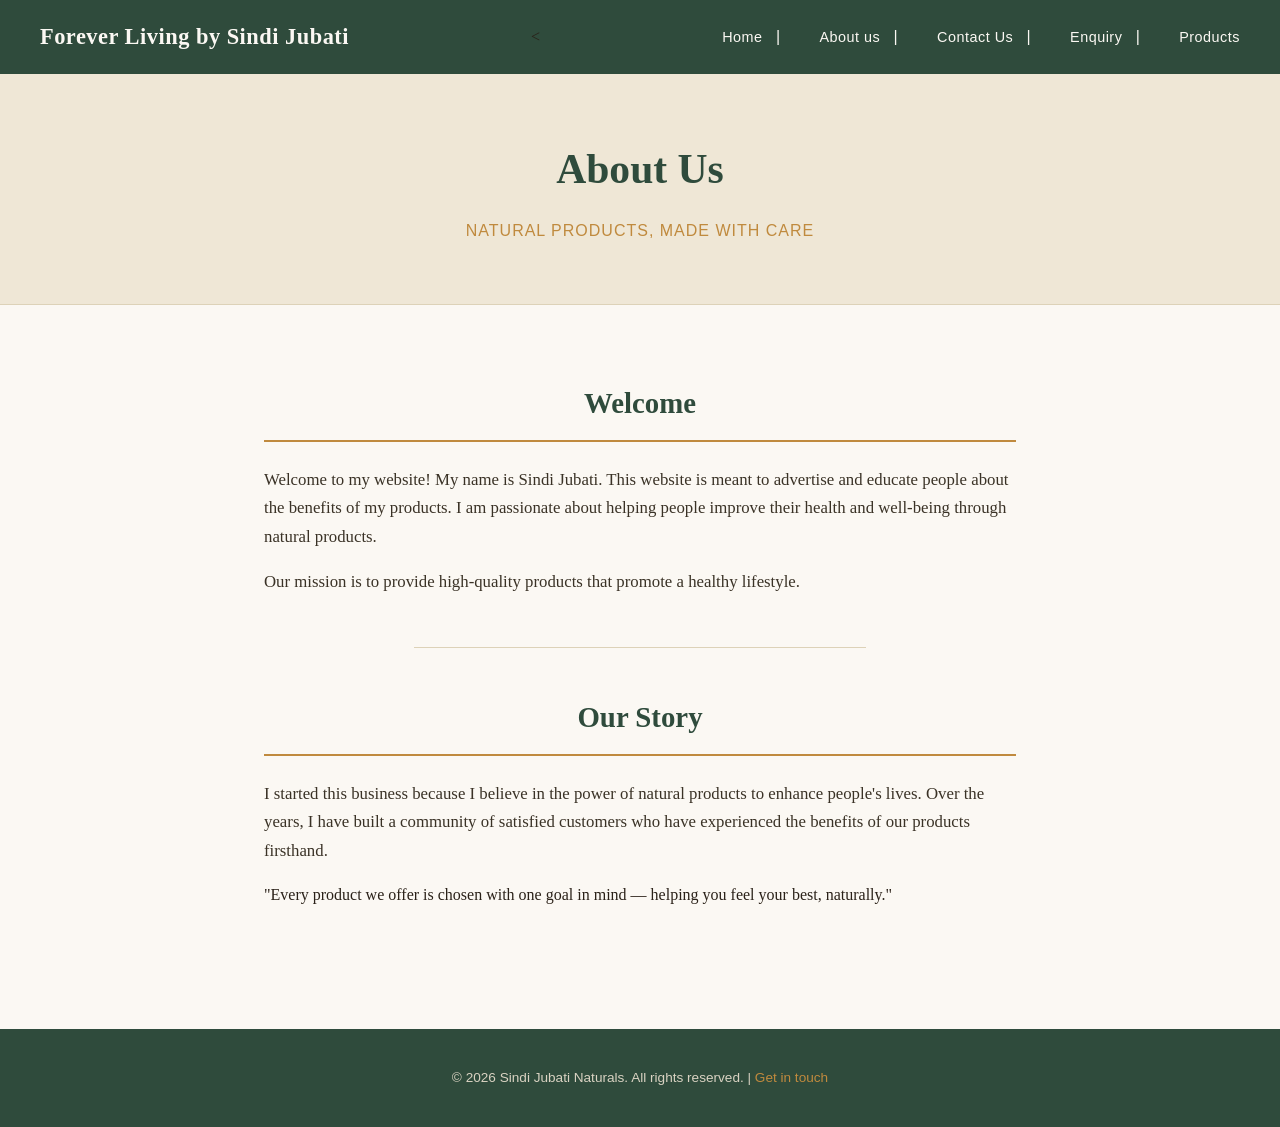
==== Pages/about.html @ b3f81db1 "Added files and folders" ====
<!DOCTYPE html>
<html lang="en">
<head>
<meta charset="UTF-8">
<meta name="viewport" content="width=device-width, initial-scale=1.0">
<title>About Us — Sindi Jubati Naturals</title>

     <style>
        /* Everything lives in this one HTML file — no external CSS or JS. */

        * {
            box-sizing: border-box;
        }

        body {
            margin: 0;
            font-family: Georgia, 'Times New Roman', serif;
            color: #2A2118;
            background-color: #FBF8F3;
            line-height: 1.7;
        }

        /* ---------- Header & Navigation ---------- */
        header {
            background-color: #2F4B3C;
            padding: 18px 40px;
            display: flex;
            align-items: center;
            justify-content: space-between;
            flex-wrap: wrap;
        }

        header .logo {
            color: #FBF8F3;
            font-size: 1.4rem;
            font-weight: bold;
            letter-spacing: 0.5px;
        }

        nav a {
            color: #FBF8F3;
            text-decoration: none;
            margin-left: 26px;
            font-family: Arial, Helvetica, sans-serif;
            font-size: 0.9rem;
            letter-spacing: 0.5px;
            padding-bottom: 4px;
            border-bottom: 2px solid transparent;
        }

        nav a:first-child {
            margin-left: 0;
        }

        nav a:hover {
            border-bottom: 2px solid #C08A3E;
        }

        /* ---------- Hero ---------- */
        .hero {
            background-color: #EFE7D6;
            padding: 60px 20px;
            text-align: center;
            border-bottom: 1px solid #DDD2B8;
        }

        .hero h1 {
            margin: 0 0 12px 0;
            font-size: 2.6rem;
            color: #2F4B3C;
        }

        .hero p.subtitle {
            margin: 0;
            font-family: Arial, Helvetica, sans-serif;
            font-size: 1rem;
            letter-spacing: 1px;
            text-transform: uppercase;
            color: #C08A3E;
        }

        /* ---------- Main Content ---------- */
        main {
            max-width: 800px;
            margin: 0 auto;
            padding: 50px 24px 70px 24px;
        }

        section {
            margin-bottom: 50px;
        }

        section h2 {
            color: #2F4B3C;
            font-size: 1.8rem;
            text-align: center;
            margin-bottom: 24px;
            padding-bottom: 12px;
            border-bottom: 2px solid #C08A3E;
        }

        section p {
            font-size: 1.05rem;
            color: #3A3226;
            margin-bottom: 16px;
        }

        /* Simple divider */
        .divider {
            border: none;
            border-top: 1px solid #DDD2B8;
            width: 60%;
            margin: 45px auto;
        }

        /* Detail list (contact + office) styled as cards, not bare bullets */
        .detail-list {
            list-style: none;
            margin: 0;
            padding: 0;
            display: grid;
            gap: 14px;
            max-width: 520px;
            margin: 0 auto;
        }

        .detail-list li {
            background-color: #EFE7D6;
            border-left: 4px solid #C08A3E;
            padding: 14px 18px;
            font-family: Arial, Helvetica, sans-serif;
            font-size: 0.98rem;
            color: #2F4B3C;
        }

        .detail-list li strong {
            color: #7C9473;
            text-transform: uppercase;
            font-size: 0.75rem;
            letter-spacing: 0.6px;
            display: block;
            margin-bottom: 4px;
        }

        .detail-list a {
            color: #2F4B3C;
            text-decoration: none;
            border-bottom: 1px solid #C08A3E;
        }

        /* Map */
        .map-wrapper {
            max-width: 100%;
            overflow: hidden;
            border: 1px solid #DDD2B8;
            border-radius: 4px;
            box-shadow: 0 12px 30px -18px rgba(42, 33, 24, 0.4);
            margin-top: 30px;
        }

        .map-wrapper iframe {
            display: block;
            width: 100%;
            height: 380px;
            border: 0;
        }

        /* ---------- Footer ---------- */
        footer {
            background-color: #2F4B3C;
            color: #D9D2C2;
            text-align: center;
            padding: 24px 20px;
            font-family: Arial, Helvetica, sans-serif;
            font-size: 0.85rem;
        }

        footer a {
            color: #C08A3E;
            text-decoration: none;
        }

        /* ---------- Responsive ---------- */
        @media (max-width: 600px) {
            header {
                flex-direction: column;
                align-items: flex-start;
            }

            nav {
                margin-top: 12px;
            }

            nav a {
                margin-left: 0;
                margin-right: 18px;
                display: inline-block;
            }

            .hero h1 {
                font-size: 2rem;
            }
        }
    </style>

</head>

<body>

    <header>
        <!-- Website Logo -->
        <div class="logo">Forever Living by Sindi Jubati</div>

        <!-- Navigation Links -->
        <   <nav>
                            <font color="#FBF8F3" size="3" face="Arial, Helvetica, sans-serif">
                                <a href="../index.html">Home</a> <!--This link will take us to the home page-->
                                &nbsp;&nbsp;|&nbsp;&nbsp;
                                <a href="./about.html">About us</a>
                                &nbsp;&nbsp;|&nbsp;&nbsp;
                                <a href="./contact.html">Contact Us</a>
                                &nbsp;&nbsp;|&nbsp;&nbsp;
                                <a href="./enquiry.html">Enquiry</a>
                                &nbsp;&nbsp;|&nbsp;&nbsp;
                                <a href="./products.html">Products</a>
                            </font>
                        </nav>
    </header>

    <!-- Hero -->
    <div class="hero">
        <h1>About Us</h1>
        <p class="subtitle">Natural products, made with care</p>
    </div>

    <!-- Main Section About Page -->
    <main>

        <section>
            <h2>Welcome</h2>
            <p>
                Welcome to my website! My name is Sindi Jubati. This website is meant to advertise and educate
                people about the benefits of my products. I am passionate about helping people improve their
                health and well-being through natural products.
            </p>
            <p>
                Our mission is to provide high-quality products that promote a healthy lifestyle.
            </p>
        </section>

        <hr class="divider" />

        <!-- About Details -->
        <section>
            <h2>Our Story</h2>
            <p>
                I started this business because I believe in the power of natural products to enhance people's
                lives. Over the years, I have built a community of satisfied customers who have experienced the
                benefits of our products firsthand.
            </p>

            <div class="callout">
                "Every product we offer is chosen with one goal in mind — helping you feel your best, naturally."
            </div>
        </section>

    </main>

    <footer>
        <p>&copy; 2026 Sindi Jubati Naturals. All rights reserved. | <a href="./contact.html">Get in touch</a></p>
    </footer>

</body>
</html>
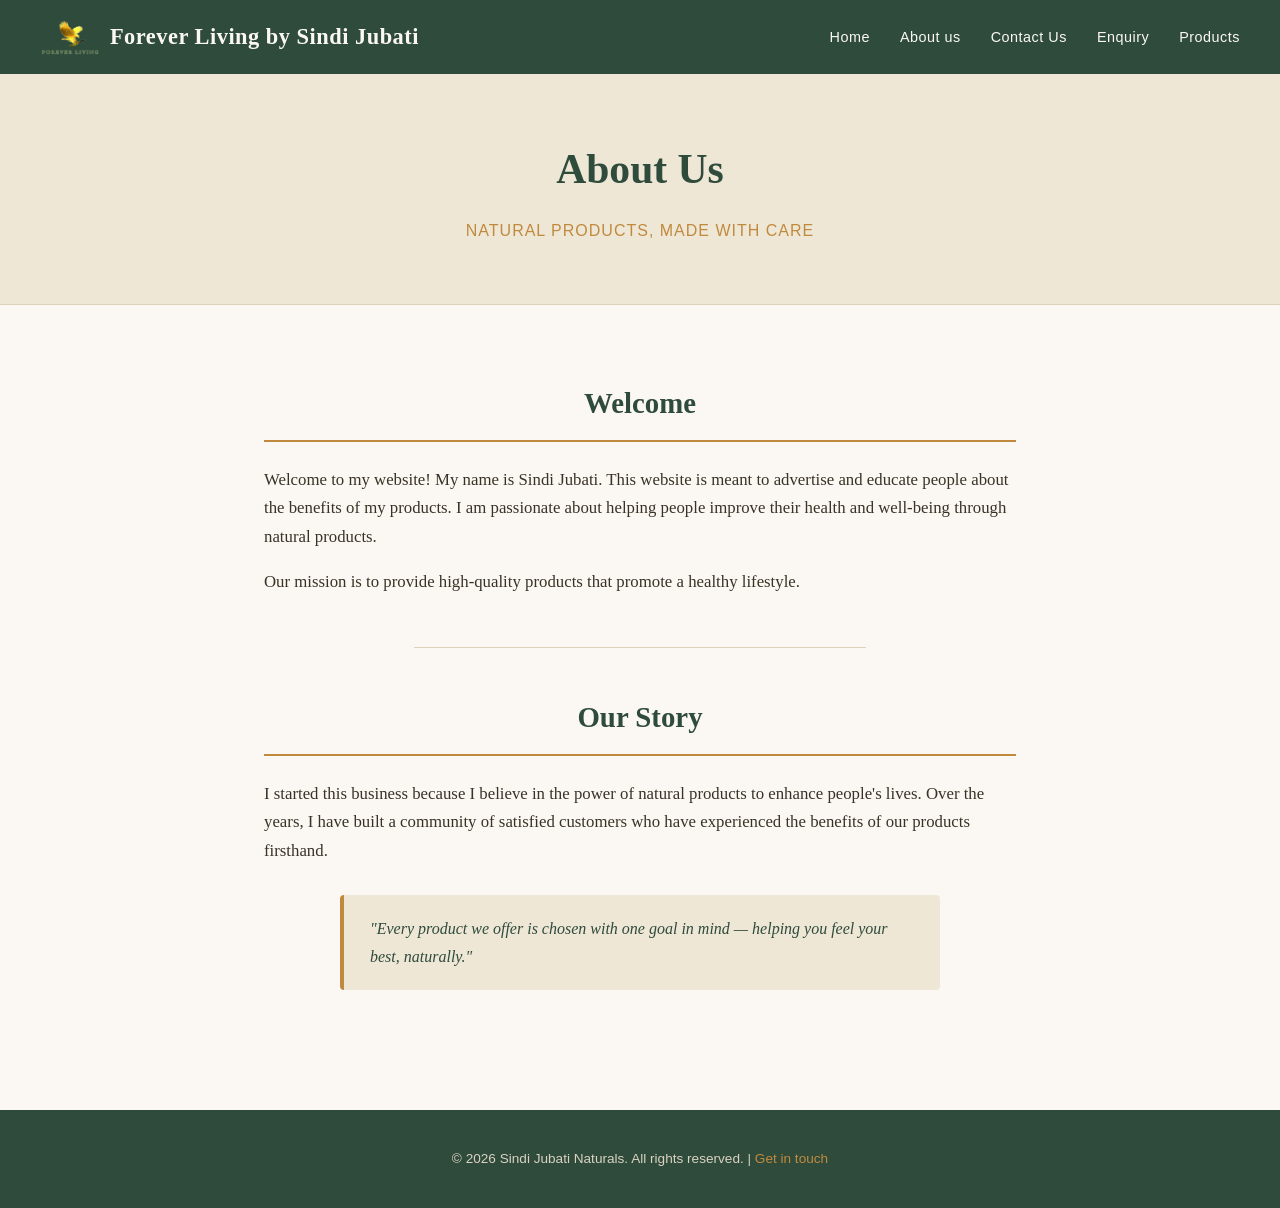
==== commit a633c297: "removed css and styling. linked the index to the style.css" ====
--- a/Pages/about.html
+++ b/Pages/about.html
@@ -1,230 +1,27 @@
 <!DOCTYPE html>
 <html lang="en">
 <head>
-<meta charset="UTF-8">
-<meta name="viewport" content="width=device-width, initial-scale=1.0">
-<title>About Us — Sindi Jubati Naturals</title>
-
-     <style>
-        /* Everything lives in this one HTML file — no external CSS or JS. */
-
-        * {
-            box-sizing: border-box;
-        }
-
-        body {
-            margin: 0;
-            font-family: Georgia, 'Times New Roman', serif;
-            color: #2A2118;
-            background-color: #FBF8F3;
-            line-height: 1.7;
-        }
-
-        /* ---------- Header & Navigation ---------- */
-        header {
-            background-color: #2F4B3C;
-            padding: 18px 40px;
-            display: flex;
-            align-items: center;
-            justify-content: space-between;
-            flex-wrap: wrap;
-        }
-
-        header .logo {
-            color: #FBF8F3;
-            font-size: 1.4rem;
-            font-weight: bold;
-            letter-spacing: 0.5px;
-        }
-
-        nav a {
-            color: #FBF8F3;
-            text-decoration: none;
-            margin-left: 26px;
-            font-family: Arial, Helvetica, sans-serif;
-            font-size: 0.9rem;
-            letter-spacing: 0.5px;
-            padding-bottom: 4px;
-            border-bottom: 2px solid transparent;
-        }
-
-        nav a:first-child {
-            margin-left: 0;
-        }
-
-        nav a:hover {
-            border-bottom: 2px solid #C08A3E;
-        }
-
-        /* ---------- Hero ---------- */
-        .hero {
-            background-color: #EFE7D6;
-            padding: 60px 20px;
-            text-align: center;
-            border-bottom: 1px solid #DDD2B8;
-        }
-
-        .hero h1 {
-            margin: 0 0 12px 0;
-            font-size: 2.6rem;
-            color: #2F4B3C;
-        }
-
-        .hero p.subtitle {
-            margin: 0;
-            font-family: Arial, Helvetica, sans-serif;
-            font-size: 1rem;
-            letter-spacing: 1px;
-            text-transform: uppercase;
-            color: #C08A3E;
-        }
-
-        /* ---------- Main Content ---------- */
-        main {
-            max-width: 800px;
-            margin: 0 auto;
-            padding: 50px 24px 70px 24px;
-        }
-
-        section {
-            margin-bottom: 50px;
-        }
-
-        section h2 {
-            color: #2F4B3C;
-            font-size: 1.8rem;
-            text-align: center;
-            margin-bottom: 24px;
-            padding-bottom: 12px;
-            border-bottom: 2px solid #C08A3E;
-        }
-
-        section p {
-            font-size: 1.05rem;
-            color: #3A3226;
-            margin-bottom: 16px;
-        }
-
-        /* Simple divider */
-        .divider {
-            border: none;
-            border-top: 1px solid #DDD2B8;
-            width: 60%;
-            margin: 45px auto;
-        }
-
-        /* Detail list (contact + office) styled as cards, not bare bullets */
-        .detail-list {
-            list-style: none;
-            margin: 0;
-            padding: 0;
-            display: grid;
-            gap: 14px;
-            max-width: 520px;
-            margin: 0 auto;
-        }
-
-        .detail-list li {
-            background-color: #EFE7D6;
-            border-left: 4px solid #C08A3E;
-            padding: 14px 18px;
-            font-family: Arial, Helvetica, sans-serif;
-            font-size: 0.98rem;
-            color: #2F4B3C;
-        }
-
-        .detail-list li strong {
-            color: #7C9473;
-            text-transform: uppercase;
-            font-size: 0.75rem;
-            letter-spacing: 0.6px;
-            display: block;
-            margin-bottom: 4px;
-        }
-
-        .detail-list a {
-            color: #2F4B3C;
-            text-decoration: none;
-            border-bottom: 1px solid #C08A3E;
-        }
-
-        /* Map */
-        .map-wrapper {
-            max-width: 100%;
-            overflow: hidden;
-            border: 1px solid #DDD2B8;
-            border-radius: 4px;
-            box-shadow: 0 12px 30px -18px rgba(42, 33, 24, 0.4);
-            margin-top: 30px;
-        }
-
-        .map-wrapper iframe {
-            display: block;
-            width: 100%;
-            height: 380px;
-            border: 0;
-        }
-
-        /* ---------- Footer ---------- */
-        footer {
-            background-color: #2F4B3C;
-            color: #D9D2C2;
-            text-align: center;
-            padding: 24px 20px;
-            font-family: Arial, Helvetica, sans-serif;
-            font-size: 0.85rem;
-        }
-
-        footer a {
-            color: #C08A3E;
-            text-decoration: none;
-        }
-
-        /* ---------- Responsive ---------- */
-        @media (max-width: 600px) {
-            header {
-                flex-direction: column;
-                align-items: flex-start;
-            }
-
-            nav {
-                margin-top: 12px;
-            }
-
-            nav a {
-                margin-left: 0;
-                margin-right: 18px;
-                display: inline-block;
-            }
-
-            .hero h1 {
-                font-size: 2rem;
-            }
-        }
-    </style>
-
+    <meta charset="UTF-8">
+    <meta name="viewport" content="width=device-width, initial-scale=1.0">
+    <title>About Us — Sindi Jubati Naturals</title>
+    <link rel="stylesheet" href="../Assets/css/style.css">
 </head>
 
 <body>
 
     <header>
-        <!-- Website Logo -->
-        <div class="logo">Forever Living by Sindi Jubati</div>
+        <div class="logo">
+            <img src="../Assets/images/forever-living-logo_8268.png" alt="Forever Living Logo">
+            Forever Living by Sindi Jubati
+        </div>
 
-        <!-- Navigation Links -->
-        <   <nav>
-                            <font color="#FBF8F3" size="3" face="Arial, Helvetica, sans-serif">
-                                <a href="../index.html">Home</a> <!--This link will take us to the home page-->
-                                &nbsp;&nbsp;|&nbsp;&nbsp;
-                                <a href="./about.html">About us</a>
-                                &nbsp;&nbsp;|&nbsp;&nbsp;
-                                <a href="./contact.html">Contact Us</a>
-                                &nbsp;&nbsp;|&nbsp;&nbsp;
-                                <a href="./enquiry.html">Enquiry</a>
-                                &nbsp;&nbsp;|&nbsp;&nbsp;
-                                <a href="./products.html">Products</a>
-                            </font>
-                        </nav>
+        <nav>
+            <a href="../index.html">Home</a>
+            <a href="./about.html">About us</a>
+            <a href="./contact.html">Contact Us</a>
+            <a href="./enquiry.html">Enquiry</a>
+            <a href="./products.html">Products</a>
+        </nav>
     </header>
 
     <!-- Hero -->
@@ -271,4 +68,4 @@
     </footer>
 
 </body>
-</html> +</html>
--- a/Assets/css/style.css
+++ b/Assets/css/style.css
@@ -0,0 +1,398 @@
+/* =========================================================
+   Forever Living by Sindi Jubati — shared site stylesheet
+   Used by: index.html, Pages/about.html, Pages/contact.html,
+            Pages/enquiry.html, Pages/products.html
+   ========================================================= */
+
+* {
+    box-sizing: border-box;
+}
+
+body {
+    margin: 0;
+    font-family: Georgia, 'Times New Roman', serif;
+    color: #2A2118;
+    background-color: #FBF8F3;
+    line-height: 1.7;
+}
+
+/* ---------- Header & Navigation ---------- */
+header {
+    background-color: #2F4B3C;
+    padding: 18px 40px;
+    display: flex;
+    align-items: center;
+    justify-content: space-between;
+    flex-wrap: wrap;
+}
+
+header .logo {
+    display: flex;
+    align-items: center;
+    gap: 10px;
+    color: #FBF8F3;
+    font-size: 1.4rem;
+    font-weight: bold;
+    letter-spacing: 0.5px;
+}
+
+header .logo img {
+    height: 36px;
+    width: auto;
+}
+
+nav a {
+    color: #FBF8F3;
+    text-decoration: none;
+    margin-left: 26px;
+    font-family: Arial, Helvetica, sans-serif;
+    font-size: 0.9rem;
+    letter-spacing: 0.5px;
+    padding-bottom: 4px;
+    border-bottom: 2px solid transparent;
+}
+
+nav a:first-child {
+    margin-left: 0;
+}
+
+nav a:hover {
+    border-bottom: 2px solid #C08A3E;
+}
+
+/* ---------- Hero ---------- */
+.hero {
+    background-color: #EFE7D6;
+    padding: 60px 20px;
+    text-align: center;
+    border-bottom: 1px solid #DDD2B8;
+}
+
+.hero h1 {
+    margin: 0 0 12px 0;
+    font-size: 2.6rem;
+    color: #2F4B3C;
+}
+
+.hero p.subtitle {
+    margin: 0;
+    font-family: Arial, Helvetica, sans-serif;
+    font-size: 1rem;
+    letter-spacing: 1px;
+    text-transform: uppercase;
+    color: #C08A3E;
+}
+
+/* ---------- Main Content ---------- */
+main {
+    max-width: 800px;
+    margin: 0 auto;
+    padding: 50px 24px 70px 24px;
+}
+
+main.wide {
+    max-width: 1000px;
+}
+
+section {
+    margin-bottom: 50px;
+}
+
+section h2 {
+    color: #2F4B3C;
+    font-size: 1.8rem;
+    text-align: center;
+    margin-bottom: 24px;
+    padding-bottom: 12px;
+    border-bottom: 2px solid #C08A3E;
+}
+
+section p {
+    font-size: 1.05rem;
+    color: #3A3226;
+    margin-bottom: 16px;
+}
+
+/* Simple divider */
+.divider {
+    border: none;
+    border-top: 1px solid #DDD2B8;
+    width: 60%;
+    margin: 45px auto;
+}
+
+/* Intro / highlighted text box (used on the home page) */
+.intro-box {
+    background-color: #EFE7D6;
+    border: 1px solid #DDD2B8;
+    border-radius: 4px;
+    padding: 24px 28px;
+    margin-bottom: 20px;
+}
+
+.intro-box p {
+    margin-bottom: 0;
+}
+
+.intro-box p + p {
+    margin-top: 16px;
+}
+
+/* Pull-quote / callout box (used on the about page) */
+.callout {
+    background-color: #EFE7D6;
+    border-left: 4px solid #C08A3E;
+    border-radius: 4px;
+    padding: 20px 26px;
+    max-width: 600px;
+    margin: 30px auto 0 auto;
+    font-style: italic;
+    color: #2F4B3C;
+}
+
+/* Detail list (contact + office) styled as cards, not bare bullets */
+.detail-list {
+    list-style: none;
+    margin: 0 auto;
+    padding: 0;
+    display: grid;
+    gap: 14px;
+    max-width: 520px;
+}
+
+.detail-list li {
+    background-color: #EFE7D6;
+    border-left: 4px solid #C08A3E;
+    padding: 14px 18px;
+    font-family: Arial, Helvetica, sans-serif;
+    font-size: 0.98rem;
+    color: #2F4B3C;
+}
+
+.detail-list li strong {
+    color: #7C9473;
+    text-transform: uppercase;
+    font-size: 0.75rem;
+    letter-spacing: 0.6px;
+    display: block;
+    margin-bottom: 4px;
+}
+
+.detail-list a {
+    color: #2F4B3C;
+    text-decoration: none;
+    border-bottom: 1px solid #C08A3E;
+}
+
+/* Map */
+.map-wrapper {
+    max-width: 100%;
+    overflow: hidden;
+    border: 1px solid #DDD2B8;
+    border-radius: 4px;
+    box-shadow: 0 12px 30px -18px rgba(42, 33, 24, 0.4);
+    margin-top: 30px;
+}
+
+.map-wrapper iframe {
+    display: block;
+    width: 100%;
+    height: 380px;
+    border: 0;
+}
+
+/* ---------- Forms (Enquiry page) ---------- */
+.enquiry-form {
+    max-width: 500px;
+    margin: 0 auto;
+    background-color: #EFE7D6;
+    border: 1px solid #DDD2B8;
+    border-radius: 4px;
+    padding: 32px;
+}
+
+.enquiry-form label {
+    display: block;
+    font-family: Arial, Helvetica, sans-serif;
+    font-size: 0.8rem;
+    text-transform: uppercase;
+    letter-spacing: 0.6px;
+    color: #2F4B3C;
+    margin-bottom: 6px;
+}
+
+.enquiry-form input[type="text"],
+.enquiry-form input[type="email"],
+.enquiry-form select,
+.enquiry-form textarea {
+    width: 100%;
+    padding: 10px 12px;
+    margin-bottom: 20px;
+    border: 1px solid #DDD2B8;
+    border-radius: 3px;
+    background-color: #FBF8F3;
+    color: #2A2118;
+    font-family: Georgia, 'Times New Roman', serif;
+    font-size: 1rem;
+}
+
+.enquiry-form textarea {
+    resize: vertical;
+}
+
+.enquiry-form input[type="submit"] {
+    background-color: #2F4B3C;
+    color: #FBF8F3;
+    border: none;
+    padding: 12px 30px;
+    font-family: Arial, Helvetica, sans-serif;
+    font-size: 0.95rem;
+    letter-spacing: 0.5px;
+    border-radius: 3px;
+    cursor: pointer;
+}
+
+.enquiry-form input[type="submit"]:hover {
+    background-color: #24392D;
+}
+
+/* Simple search form (Products page) */
+.search-form {
+    display: flex;
+    gap: 10px;
+    max-width: 480px;
+    margin: 0 auto 36px auto;
+}
+
+.search-form label {
+    display: none;
+}
+
+.search-form input[type="search"] {
+    flex: 1;
+    padding: 10px 12px;
+    border: 1px solid #DDD2B8;
+    border-radius: 3px;
+    font-family: Georgia, 'Times New Roman', serif;
+    font-size: 1rem;
+    background-color: #FBF8F3;
+    color: #2A2118;
+}
+
+.search-form button {
+    background-color: #C08A3E;
+    color: #FBF8F3;
+    border: none;
+    padding: 0 22px;
+    font-family: Arial, Helvetica, sans-serif;
+    font-size: 0.95rem;
+    letter-spacing: 0.5px;
+    border-radius: 3px;
+    cursor: pointer;
+}
+
+.search-form button:hover {
+    background-color: #A6752F;
+}
+
+/* ---------- Product table ---------- */
+.table-scroll {
+    overflow-x: auto;
+}
+
+.product-table {
+    width: 100%;
+    border-collapse: collapse;
+    font-family: Georgia, 'Times New Roman', serif;
+}
+
+.product-table th,
+.product-table td {
+    border: 1px solid #DDD2B8;
+    padding: 16px;
+    text-align: left;
+    vertical-align: top;
+}
+
+.product-table th {
+    background-color: #EFE7D6;
+    color: #2F4B3C;
+    font-family: Arial, Helvetica, sans-serif;
+    text-transform: uppercase;
+    font-size: 0.78rem;
+    letter-spacing: 0.6px;
+}
+
+.product-table td {
+    background-color: #FBF8F3;
+}
+
+.product-table img {
+    display: block;
+    max-width: 140px;
+    width: 100%;
+    height: auto;
+    margin: 0 auto;
+    border-radius: 3px;
+}
+
+.product-table ul {
+    margin: 0;
+    padding-left: 18px;
+    font-size: 0.92rem;
+    color: #3A3226;
+}
+
+.product-table ul li {
+    margin-bottom: 4px;
+}
+
+.product-name {
+    color: #2F4B3C;
+}
+
+.product-price {
+    color: #C08A3E;
+}
+
+/* ---------- Footer ---------- */
+footer {
+    background-color: #2F4B3C;
+    color: #D9D2C2;
+    text-align: center;
+    padding: 24px 20px;
+    font-family: Arial, Helvetica, sans-serif;
+    font-size: 0.85rem;
+}
+
+footer a {
+    color: #C08A3E;
+    text-decoration: none;
+}
+
+/* ---------- Responsive ---------- */
+@media (max-width: 600px) {
+    header {
+        flex-direction: column;
+        align-items: flex-start;
+    }
+
+    nav {
+        margin-top: 12px;
+    }
+
+    nav a {
+        margin-left: 0;
+        margin-right: 18px;
+        display: inline-block;
+    }
+
+    .hero h1 {
+        font-size: 2rem;
+    }
+
+    .search-form {
+        flex-direction: column;
+    }
+}
+ {
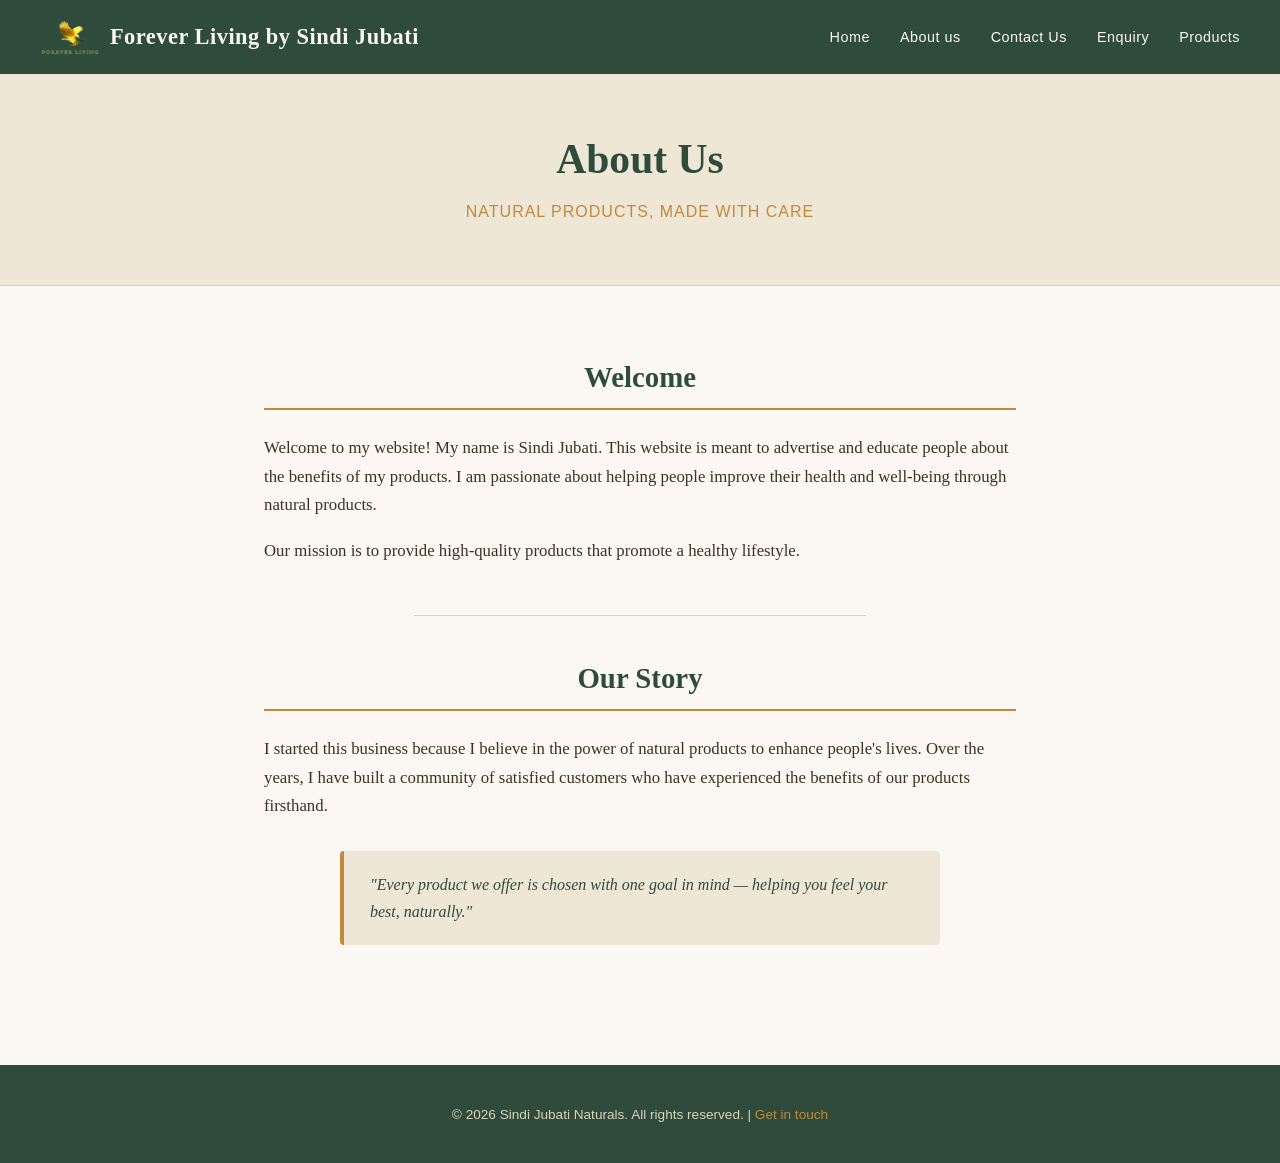
==== commit 748dafbc: "I deleted all the images that i didnt use" ====
--- a/Pages/about.html
+++ b/Pages/about.html
@@ -9,11 +9,18 @@
 
 <body>
 
+    <!-- Site header: logo + main navigation, shared across all pages -->
     <header>
         <div class="logo">
             <img src="../Assets/images/forever-living-logo_8268.png" alt="Forever Living Logo">
             Forever Living by Sindi Jubati
         </div>
+
+        <!-- Hidden checkbox drives the mobile menu toggle (no JS needed) -->
+        <input type="checkbox" id="nav-toggle" class="nav-toggle">
+        <label for="nav-toggle" class="nav-toggle-label" aria-label="Toggle navigation menu">
+            <span></span>
+        </label>
 
         <nav>
             <a href="../index.html">Home</a>
@@ -24,7 +31,7 @@
         </nav>
     </header>
 
-    <!-- Hero -->
+    <!-- Hero: page title banner, same pattern used on every page -->
     <div class="hero">
         <h1>About Us</h1>
         <p class="subtitle">Natural products, made with care</p>
@@ -33,6 +40,7 @@
     <!-- Main Section About Page -->
     <main>
 
+        <!-- Intro: short welcome message + mission statement -->
         <section>
             <h2>Welcome</h2>
             <p>
@@ -45,9 +53,10 @@
             </p>
         </section>
 
+        <!-- Visual divider between the intro and the story section -->
         <hr class="divider" />
 
-        <!-- About Details -->
+        <!-- About Details: business backstory + a pull-quote styled with .callout -->
         <section>
             <h2>Our Story</h2>
             <p>
@@ -56,6 +65,7 @@
                 benefits of our products firsthand.
             </p>
 
+            <!-- Pull-quote / callout box, styled in style.css under .callout -->
             <div class="callout">
                 "Every product we offer is chosen with one goal in mind — helping you feel your best, naturally."
             </div>
@@ -63,9 +73,10 @@
 
     </main>
 
+    <!-- Site footer: copyright + quick link to contact page -->
     <footer>
         <p>&copy; 2026 Sindi Jubati Naturals. All rights reserved. | <a href="./contact.html">Get in touch</a></p>
     </footer>
 
 </body>
-</html>
+</html>
--- a/Assets/css/style.css
+++ b/Assets/css/style.css
@@ -6,6 +6,14 @@
 
 * {
     box-sizing: border-box;
+}
+
+/* ---------- Default / base styles ---------- */
+html {
+    font-size: 100%;
+    /* 1rem = 16px by default — headings/body below use rem so the whole
+       page can be scaled from here at the breakpoints further down */
+    scroll-behavior: smooth;
 }
 
 body {
@@ -16,8 +24,26 @@
     line-height: 1.7;
 }
 
+/* Responsive images by default: every image scales down with its
+   container instead of overflowing on small screens. Individual
+   components (logo, product table) override the width where needed. */
+img {
+    max-width: 100%;
+    height: auto;
+    display: block;
+}
+
+a {
+    color: inherit;
+}
+
+h1, h2, h3 {
+    line-height: 1.25;
+}
+
 /* ---------- Header & Navigation ---------- */
 header {
+    position: relative;
     background-color: #2F4B3C;
     padding: 18px 40px;
     display: flex;
@@ -56,8 +82,78 @@
     margin-left: 0;
 }
 
-nav a:hover {
+nav a:hover,
+nav a:focus-visible {
     border-bottom: 2px solid #C08A3E;
+}
+
+nav a:last-child {
+    margin-right: 0;
+}
+
+/* ---------- Mobile nav toggle (hamburger) ----------
+   A hidden checkbox + label is used instead of JavaScript.
+   The checkbox and label are hidden above the nav breakpoint;
+   below it, the label becomes a visible hamburger icon and the
+   checked state (via the ~ sibling combinator) reveals <nav>. */
+.nav-toggle {
+    position: absolute;
+    opacity: 0;
+    pointer-events: none;
+}
+
+.nav-toggle-label {
+    display: none;
+    width: 28px;
+    height: 20px;
+    position: relative;
+    cursor: pointer;
+}
+
+.nav-toggle-label span,
+.nav-toggle-label span::before,
+.nav-toggle-label span::after {
+    content: "";
+    position: absolute;
+    left: 0;
+    width: 100%;
+    height: 3px;
+    border-radius: 2px;
+    background-color: #FBF8F3;
+    transition: transform 0.2s ease, opacity 0.2s ease, top 0.2s ease;
+}
+
+.nav-toggle-label span {
+    top: 50%;
+    transform: translateY(-50%);
+}
+
+.nav-toggle-label span::before {
+    top: -9px;
+}
+
+.nav-toggle-label span::after {
+    top: 9px;
+}
+
+/* Turn the three bars into a cross when the menu is open */
+.nav-toggle:checked ~ .nav-toggle-label span {
+    background-color: transparent;
+}
+
+.nav-toggle:checked ~ .nav-toggle-label span::before {
+    top: 0;
+    transform: rotate(45deg);
+}
+
+.nav-toggle:checked ~ .nav-toggle-label span::after {
+    top: 0;
+    transform: rotate(-45deg);
+}
+
+.nav-toggle:focus-visible ~ .nav-toggle-label {
+    outline: 2px solid #C08A3E;
+    outline-offset: 4px;
 }
 
 /* ---------- Hero ---------- */
@@ -240,6 +336,15 @@
     resize: vertical;
 }
 
+.enquiry-form input[type="text"]:focus,
+.enquiry-form input[type="email"]:focus,
+.enquiry-form select:focus,
+.enquiry-form textarea:focus {
+    outline: none;
+    border-color: #C08A3E;
+    box-shadow: 0 0 0 3px rgba(192, 138, 62, 0.25);
+}
+
 .enquiry-form input[type="submit"] {
     background-color: #2F4B3C;
     color: #FBF8F3;
@@ -295,9 +400,30 @@
     background-color: #A6752F;
 }
 
+.search-form input[type="search"]:focus {
+    outline: none;
+    border-color: #C08A3E;
+    box-shadow: 0 0 0 3px rgba(192, 138, 62, 0.25);
+}
+
+.detail-list a:hover,
+.detail-list a:focus-visible {
+    color: #C08A3E;
+}
+
+footer a:hover,
+footer a:focus-visible {
+    text-decoration: underline;
+}
+
 /* ---------- Product table ---------- */
 .table-scroll {
     overflow-x: auto;
+    overflow-y: auto;
+    max-height: 640px;
+    border: 1px solid #DDD2B8;
+    border-radius: 6px;
+    box-shadow: 0 12px 30px -18px rgba(42, 33, 24, 0.4);
 }
 
 .product-table {
@@ -308,23 +434,50 @@
 
 .product-table th,
 .product-table td {
-    border: 1px solid #DDD2B8;
+    border-bottom: 1px solid #DDD2B8;
     padding: 16px;
     text-align: left;
     vertical-align: top;
 }
 
+/* Sticky header — stays visible while a long product list scrolls */
 .product-table th {
+    position: sticky;
+    top: 0;
+    z-index: 1;
     background-color: #EFE7D6;
     color: #2F4B3C;
     font-family: Arial, Helvetica, sans-serif;
     text-transform: uppercase;
     font-size: 0.78rem;
     letter-spacing: 0.6px;
+    box-shadow: 0 1px 0 #DDD2B8;
 }
 
 .product-table td {
     background-color: #FBF8F3;
+    transition: background-color 0.2s ease;
+}
+
+/* Zebra striping so a long list stays easy to scan */
+.product-table tbody tr:nth-child(even) td {
+    background-color: #F3EEE2;
+}
+
+/* Row feedback on hover/keyboard focus */
+.product-table tbody tr {
+    cursor: default;
+    transition: box-shadow 0.2s ease;
+}
+
+.product-table tbody tr:hover td,
+.product-table tbody tr:focus-within td {
+    background-color: #EFE7D6;
+}
+
+.product-table tbody tr:hover,
+.product-table tbody tr:focus-within {
+    box-shadow: inset 3px 0 0 #C08A3E;
 }
 
 .product-table img {
@@ -334,6 +487,16 @@
     height: auto;
     margin: 0 auto;
     border-radius: 3px;
+    transition: transform 0.25s ease, box-shadow 0.25s ease;
+}
+
+.product-table tbody tr:last-child td {
+    border-bottom: none;
+}
+
+.product-table tbody tr:hover img {
+    transform: scale(1.08);
+    box-shadow: 0 8px 18px -8px rgba(42, 33, 24, 0.5);
 }
 
 .product-table ul {
@@ -349,10 +512,32 @@
 
 .product-name {
     color: #2F4B3C;
+    transition: color 0.2s ease;
+}
+
+.product-table tbody tr:hover .product-name {
+    color: #C08A3E;
 }
 
 .product-price {
     color: #C08A3E;
+    display: inline-block;
+    position: relative;
+}
+
+.product-price::after {
+    content: "";
+    position: absolute;
+    left: 0;
+    bottom: -2px;
+    width: 0;
+    height: 2px;
+    background-color: #C08A3E;
+    transition: width 0.25s ease;
+}
+
+.product-table tbody tr:hover .product-price::after {
+    width: 100%;
 }
 
 /* ---------- Footer ---------- */
@@ -370,29 +555,118 @@
     text-decoration: none;
 }
 
-/* ---------- Responsive ---------- */
-@media (max-width: 600px) {
-    header {
+/* =========================================================
+   Responsive breakpoints
+   900px  — tablet: content narrows, spacing tightens
+   700px  — mobile nav switches to the hamburger toggle
+   480px  — small phones: typography + spacing shrink further
+   ========================================================= */
+
+/* ---------- Tablet: ~900px and down ---------- */
+@media (max-width: 900px) {
+    main {
+        max-width: 100%;
+        padding: 40px 20px 60px 20px;
+    }
+
+    main.wide {
+        max-width: 100%;
+    }
+
+    .hero {
+        padding: 46px 20px;
+    }
+
+    .hero h1 {
+        font-size: 2.2rem;
+    }
+
+    .enquiry-form {
+        padding: 24px;
+    }
+}
+
+/* ---------- Mobile: ~700px and down — responsive navigation ---------- */
+@media (max-width: 700px) {
+    /* Reveal the hamburger icon and hide the inline nav links */
+    .nav-toggle-label {
+        display: block;
+    }
+
+    nav {
+        flex-basis: 100%;
+        display: flex;
         flex-direction: column;
-        align-items: flex-start;
-    }
-
-    nav {
-        margin-top: 12px;
+        max-height: 0;
+        overflow: hidden;
+        transition: max-height 0.3s ease;
+    }
+
+    /* Checked checkbox (menu open) expands the nav to show its links */
+    .nav-toggle:checked ~ nav {
+        max-height: 320px;
+        margin-top: 16px;
     }
 
     nav a {
-        margin-left: 0;
-        margin-right: 18px;
-        display: inline-block;
-    }
-
-    .hero h1 {
-        font-size: 2rem;
+        margin: 0;
+        padding: 12px 4px;
+        border-bottom: 1px solid rgba(251, 248, 243, 0.15);
+        display: block;
+    }
+
+    nav a:last-child {
+        border-bottom: none;
     }
 
     .search-form {
         flex-direction: column;
     }
-}
- {+
+    .map-wrapper iframe {
+        height: 280px;
+    }
+}
+
+/* ---------- Small phones: ~480px and down — responsive typography ---------- */
+@media (max-width: 480px) {
+    html {
+        font-size: 93.75%;
+        /* ~15px base — headings and body text set in rem shrink with it */
+    }
+
+    .hero {
+        padding: 36px 16px;
+    }
+
+    .hero h1 {
+        font-size: 1.7rem;
+    }
+
+    .hero p.subtitle {
+        font-size: 0.85rem;
+    }
+
+    section h2 {
+        font-size: 1.4rem;
+    }
+
+    section p {
+        font-size: 0.98rem;
+    }
+
+    .intro-box,
+    .callout,
+    .enquiry-form {
+        padding: 18px;
+    }
+
+    header {
+        padding: 14px 18px;
+    }
+
+    header .logo {
+        font-size: 1.1rem;
+    }
+}
+ 
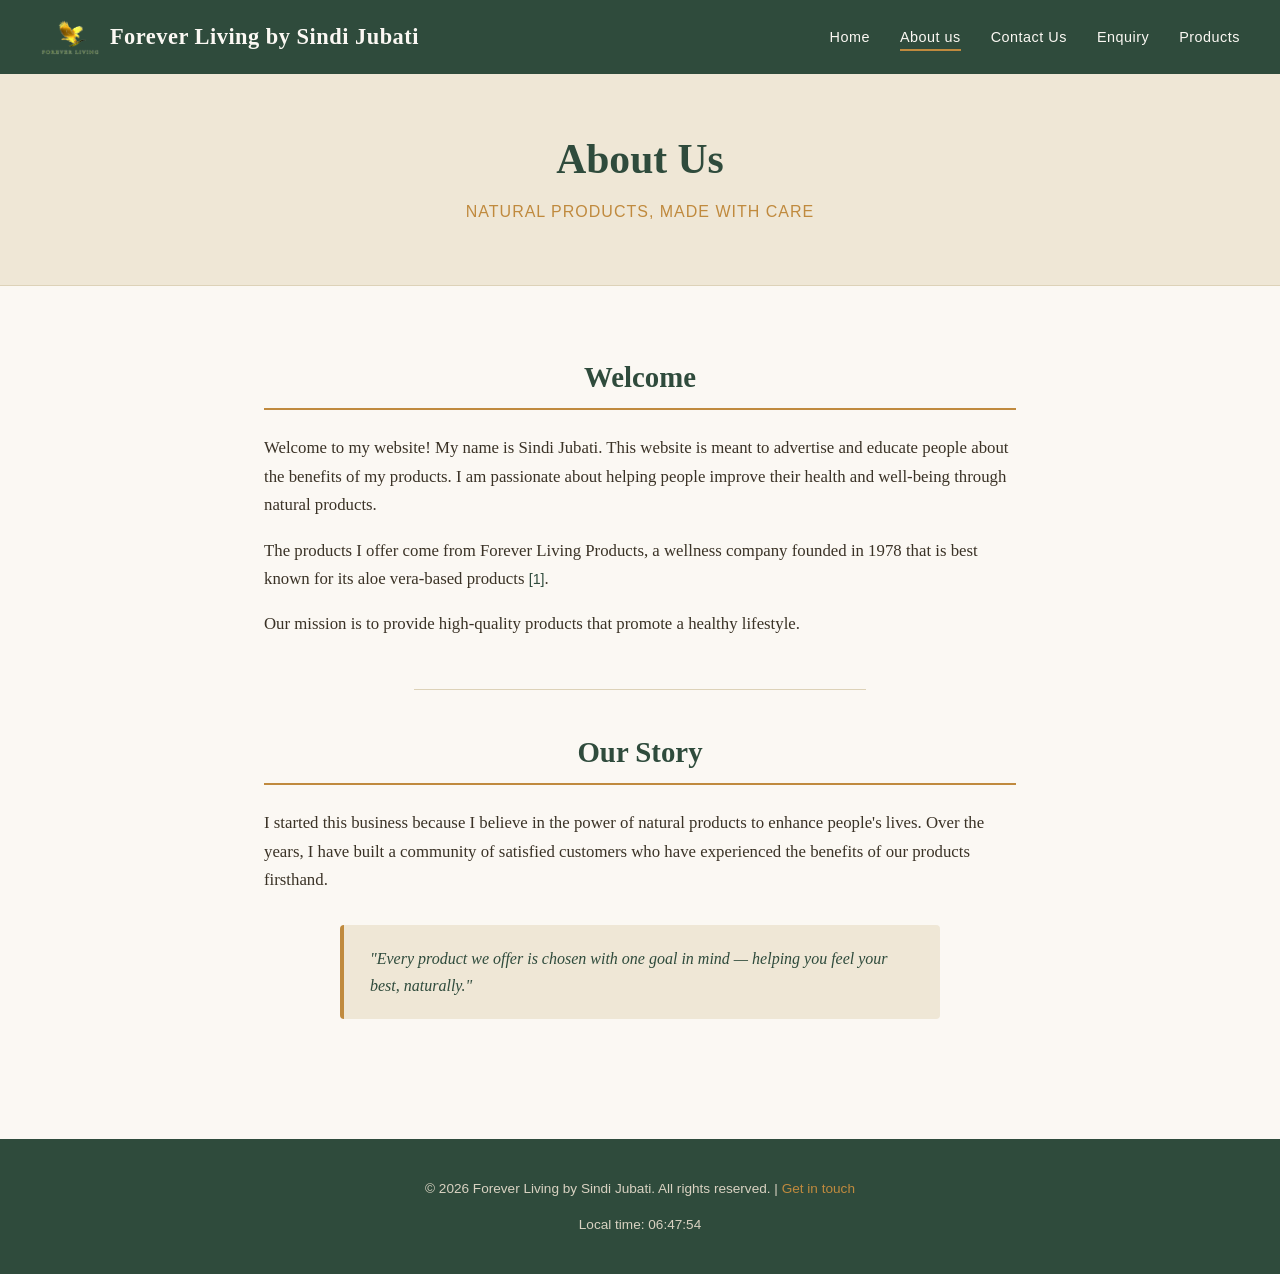
==== commit c386d612: "editing I edited the code form the previous code" ====
--- a/Pages/about.html
+++ b/Pages/about.html
@@ -3,7 +3,8 @@
 <head>
     <meta charset="UTF-8">
     <meta name="viewport" content="width=device-width, initial-scale=1.0">
-    <title>About Us — Sindi Jubati Naturals</title>
+    <meta name="description" content="Meet Sindi Jubati, your Forever Living business owner, and learn why she believes in natural products.">
+    <title>About Us — Forever Living by Sindi Jubati</title>
     <link rel="stylesheet" href="../Assets/css/style.css">
 </head>
 
@@ -12,7 +13,7 @@
     <!-- Site header: logo + main navigation, shared across all pages -->
     <header>
         <div class="logo">
-            <img src="../Assets/images/forever-living-logo_8268.png" alt="Forever Living Logo">
+            <img src="../Assets/images/forever-living-logo_8268.png" alt="Forever Living logo">
             Forever Living by Sindi Jubati
         </div>
 
@@ -22,9 +23,9 @@
             <span></span>
         </label>
 
-        <nav>
+        <nav aria-label="Main navigation">
             <a href="../index.html">Home</a>
-            <a href="./about.html">About us</a>
+            <a href="./about.html" aria-current="page">About us</a>
             <a href="./contact.html">Contact Us</a>
             <a href="./enquiry.html">Enquiry</a>
             <a href="./products.html">Products</a>
@@ -37,7 +38,7 @@
         <p class="subtitle">Natural products, made with care</p>
     </div>
 
-    <!-- Main Section About Page -->
+    <!-- Main section: About page -->
     <main>
 
         <!-- Intro: short welcome message + mission statement -->
@@ -48,6 +49,11 @@
                 people about the benefits of my products. I am passionate about helping people improve their
                 health and well-being through natural products.
             </p>
+            <!-- In-text citation [1]: company background paraphrased from the official Forever Living website -->
+            <p>
+                The products I offer come from Forever Living Products, a wellness company founded in 1978
+                that is best known for its aloe vera-based products <a class="cite" href="#ref-1">[1]</a>.
+            </p>
             <p>
                 Our mission is to provide high-quality products that promote a healthy lifestyle.
             </p>
@@ -56,7 +62,7 @@
         <!-- Visual divider between the intro and the story section -->
         <hr class="divider" />
 
-        <!-- About Details: business backstory + a pull-quote styled with .callout -->
+        <!-- About details: business backstory + a pull-quote styled with .callout -->
         <section>
             <h2>Our Story</h2>
             <p>
@@ -65,18 +71,42 @@
                 benefits of our products firsthand.
             </p>
 
-            <!-- Pull-quote / callout box, styled in style.css under .callout -->
+            <!-- Pull-quote / callout box, styled in style.css under .callout (this is the owner's own statement) -->
             <div class="callout">
                 "Every product we offer is chosen with one goal in mind — helping you feel your best, naturally."
             </div>
         </section>
 
+       
+
     </main>
 
-    <!-- Site footer: copyright + quick link to contact page -->
+    <!-- Site footer: copyright + quick link to contact page + live clock -->
     <footer>
-        <p>&copy; 2026 Sindi Jubati Naturals. All rights reserved. | <a href="./contact.html">Get in touch</a></p>
+        <p>&copy; 2026 Forever Living by Sindi Jubati. All rights reserved. | <a href="./contact.html">Get in touch</a></p>
+        <p>Local time: <span id="time"></span></p>
     </footer>
 
+    <script>
+        // ------------------------------------------------------------
+        // Live clock (dynamic content), built on the Date object [2]
+        // ------------------------------------------------------------
+        // Removed: the old hamburger, accordion and lightbox code. It looked for elements
+        // (.hamburger, .accordion, #lightbox) that are not on this page, which caused errors
+        // and stopped the clock from running. The mobile menu works with CSS only.
+        function displayTime() {
+            const now = new Date();
+
+            // padStart adds a leading zero to single digits (e.g. 5 -> "05")
+            const hours = String(now.getHours()).padStart(2, '0');
+            const minutes = String(now.getMinutes()).padStart(2, '0');
+            const seconds = String(now.getSeconds()).padStart(2, '0');
+
+            document.getElementById('time').textContent = hours + ':' + minutes + ':' + seconds;
+        }
+
+        displayTime();                  // show the time straight away
+        setInterval(displayTime, 1000); // then update it every second
+    </script>
 </body>
 </html>
--- a/Assets/css/style.css
+++ b/Assets/css/style.css
@@ -298,6 +298,7 @@
 }
 
 /* ---------- Forms (Enquiry page) ---------- */
+.contact-form,
 .enquiry-form {
     max-width: 500px;
     margin: 0 auto;
@@ -307,6 +308,7 @@
     padding: 32px;
 }
 
+.contact-form label,
 .enquiry-form label {
     display: block;
     font-family: Arial, Helvetica, sans-serif;
@@ -317,9 +319,15 @@
     margin-bottom: 6px;
 }
 
+.contact-form input[type="text"],
 .enquiry-form input[type="text"],
+.contact-form input[type="email"],
+.contact-form input[type="tel"],
 .enquiry-form input[type="email"],
+.enquiry-form input[type="tel"],
+.contact-form select,
 .enquiry-form select,
+.contact-form textarea,
 .enquiry-form textarea {
     width: 100%;
     padding: 10px 12px;
@@ -332,19 +340,29 @@
     font-size: 1rem;
 }
 
+.contact-form textarea,
 .enquiry-form textarea {
     resize: vertical;
 }
 
+.contact-form input[type="text"]:focus,
 .enquiry-form input[type="text"]:focus,
+.contact-form input[type="email"]:focus,
+.contact-form input[type="tel"]:focus,
 .enquiry-form input[type="email"]:focus,
+.enquiry-form input[type="tel"]:focus,
+.contact-form select:focus,
 .enquiry-form select:focus,
+.contact-form textarea:focus,
 .enquiry-form textarea:focus {
     outline: none;
     border-color: #C08A3E;
     box-shadow: 0 0 0 3px rgba(192, 138, 62, 0.25);
 }
 
+.contact-form input[type="submit"],
+.contact-form button[type="submit"],
+.enquiry-form button[type="submit"],
 .enquiry-form input[type="submit"] {
     background-color: #2F4B3C;
     color: #FBF8F3;
@@ -357,6 +375,9 @@
     cursor: pointer;
 }
 
+.contact-form input[type="submit"]:hover,
+.contact-form button[type="submit"]:hover,
+.enquiry-form button[type="submit"]:hover,
 .enquiry-form input[type="submit"]:hover {
     background-color: #24392D;
 }
@@ -581,6 +602,7 @@
         font-size: 2.2rem;
     }
 
+    .contact-form,
     .enquiry-form {
         padding: 24px;
     }
@@ -657,6 +679,7 @@
 
     .intro-box,
     .callout,
+    .contact-form,
     .enquiry-form {
         padding: 18px;
     }
@@ -669,4 +692,110 @@
         font-size: 1.1rem;
     }
 }
- +
+/* =========================================================
+   Added in Part 3
+   ========================================================= */
+
+/* The HTML "hidden" attribute must always win (used by the product search) */
+[hidden] {
+    display: none !important;
+}
+
+/* ---------- Form feedback messages ---------- */
+.form-error,
+.form-success {
+    font-family: Arial, Helvetica, sans-serif;
+    font-size: 0.9rem;
+    font-weight: bold;
+    margin: 0 0 16px 0;
+}
+
+.form-error {
+    color: #9B1C1C;
+}
+
+.form-success {
+    color: #2F4B3C;
+}
+
+.form-error:empty,
+.form-success:empty {
+    display: none;
+}
+
+/* Current page link in the navigation */
+nav a[aria-current="page"] {
+    border-bottom: 2px solid #C08A3E;
+}
+
+/* Table captions (product tables) */
+.product-table caption {
+    caption-side: top;
+    text-align: left;
+    padding: 12px 16px;
+    font-family: Arial, Helvetica, sans-serif;
+    font-size: 0.85rem;
+    color: #3A3226;
+    background-color: #FBF8F3;
+    border-bottom: 1px solid #DDD2B8;
+}
+
+/* Small helper text, e.g. the product disclaimer */
+.note {
+    font-family: Arial, Helvetica, sans-serif;
+    font-size: 0.85rem;
+    color: #5A5040;
+    text-align: center;
+}
+
+/* ---------- IEEE in-text citations and reference list ---------- */
+.cite {
+    color: #2F4B3C;
+    font-family: Arial, Helvetica, sans-serif;
+    font-size: 0.85em;
+    text-decoration: none;
+}
+
+.cite:hover,
+.cite:focus-visible {
+    text-decoration: underline;
+    color: #C08A3E;
+}
+
+.reference-list {
+    list-style: none;
+    counter-reset: ref;
+    margin: 0;
+    padding: 0;
+    font-family: Arial, Helvetica, sans-serif;
+    font-size: 0.88rem;
+    color: #3A3226;
+}
+
+.reference-list li {
+    counter-increment: ref;
+    position: relative;
+    padding-left: 2.6em;
+    margin-bottom: 12px;
+    overflow-wrap: anywhere;
+}
+
+/* Shows [1], [2] ... in IEEE style, in the order the sources are first cited */
+.reference-list li::before {
+    content: "[" counter(ref) "]";
+    position: absolute;
+    left: 0;
+    color: #2F4B3C;
+    font-weight: bold;
+}
+
+.reference-list li:target {
+    background-color: #EFE7D6;
+}
+
+.references-note {
+    font-family: Arial, Helvetica, sans-serif;
+    font-size: 0.8rem;
+    color: #5A5040;
+}
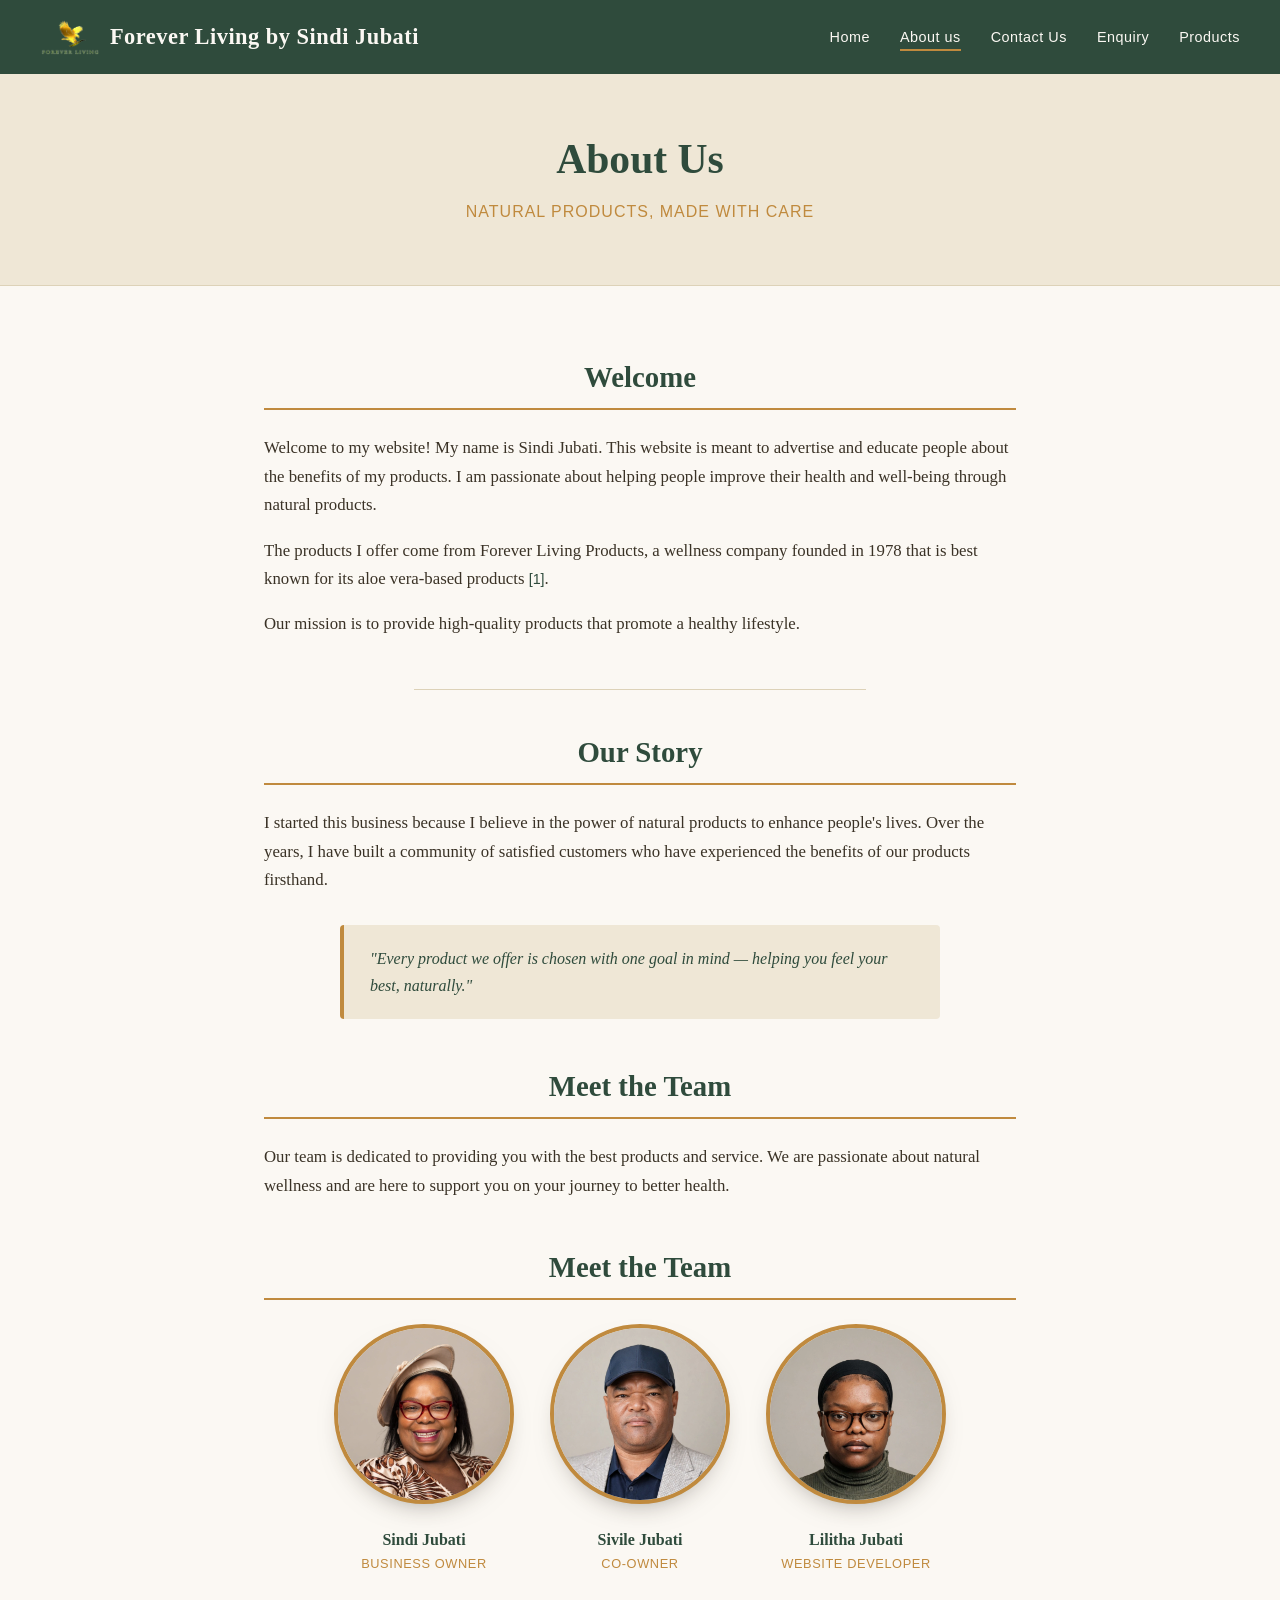
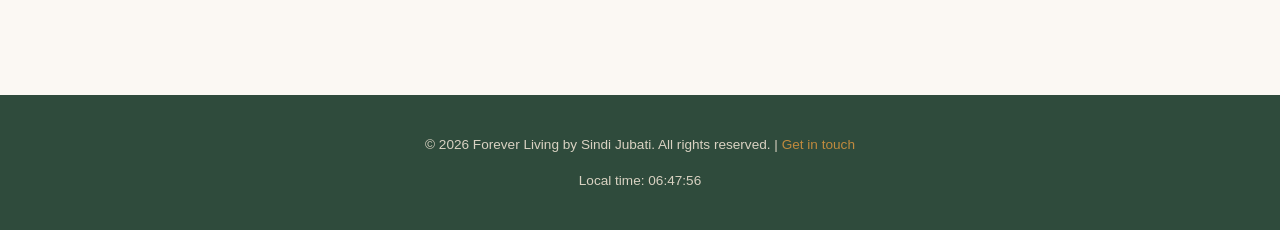
==== commit a2e3db42: "i added css i added css for the pictures of the busness owner, co owner and the website developer" ====
--- a/Pages/about.html
+++ b/Pages/about.html
@@ -76,9 +76,56 @@
                 "Every product we offer is chosen with one goal in mind — helping you feel your best, naturally."
             </div>
         </section>
+<section>
+            <h2>Meet the Team</h2>
+            <p>
+                Our team is dedicated to providing you with the best products and service. We are passionate about
+                natural wellness and are here to support you on your journey to better health.
+            </p>
+        </section> 
 
-       
+        <!-- Team photos: cropped into circles with CSS, enlarged with JavaScript -->
+<section class="team-gallery" aria-labelledby="team-heading">
+    <h2 id="team-heading">Meet the Team</h2>
 
+    <div class="team-photos">
+        <figure class="team-figure">
+            <button type="button" class="team-photo-btn" aria-label="Enlarge photo of Sindi Jubati">
+                <img class="team-photo" loading="lazy"
+                     src="../Assets/images/Sindi.jpg"
+                     alt="Forever Living business owner Sindi Jubati">
+            </button>
+            <figcaption>Sindi Jubati<span>Business owner</span></figcaption>
+        </figure>
+
+        <figure class="team-figure">
+            <button type="button" class="team-photo-btn" aria-label="Enlarge photo of Sivile Jubati">
+                <img class="team-photo" loading="lazy"
+                     src="../Assets/images/sivile.jpg"
+                     alt="Co-owner Sivile Jubati">
+            </button>
+            <figcaption>Sivile Jubati<span>Co-owner</span></figcaption>
+        </figure>
+
+        <figure class="team-figure">
+            <button type="button" class="team-photo-btn" aria-label="Enlarge photo of Lilitha Jubati">
+                <img class="team-photo" loading="lazy"
+                     src="../Assets/images/Lilitha.jpg"
+                     alt="Website developer Lilitha">
+            </button>
+            <figcaption>Lilitha Jubati<span>Website developer</span></figcaption>
+        </figure>
+    </div>
+
+    <!-- Pop-up viewer: the <dialog> element handles focus and the Esc key [3] -->
+    <dialog id="photoDialog" class="photo-dialog" aria-label="Enlarged team photo">
+        <img id="photoDialogImg" class="photo-dialog-img" src="" alt="">
+        <p id="photoDialogCaption" class="photo-dialog-caption"></p>
+        <button type="button" id="photoDialogClose" class="photo-dialog-close">Close</button>
+    </dialog>
+</section>
+
+        
     </main>
 
     <!-- Site footer: copyright + quick link to contact page + live clock -->
--- a/Assets/css/style.css
+++ b/Assets/css/style.css
@@ -798,4 +798,157 @@
     font-family: Arial, Helvetica, sans-serif;
     font-size: 0.8rem;
     color: #5A5040;
+} 
+
+/* ---------- FAQ accordion ---------- */
+.faq-item {
+    border-bottom: 1px solid #ddd;
+}
+
+.faq-question {
+    width: 100%;
+    padding: 1rem 2.5rem 1rem 0.5rem;
+    text-align: left;
+    font: inherit;
+    font-weight: 600;
+    background: none;
+    border: none;
+    cursor: pointer;
+    position: relative;
+}
+
+.faq-question:hover,
+.faq-question:focus-visible {
+    background-color: #f4f4f4;
+}
+
+/* Plus sign that turns into a minus when the question is open */
+.faq-question::after {
+    content: "+";
+    position: absolute;
+    right: 0.75rem;
+    font-size: 1.25rem;
+}
+
+.faq-question[aria-expanded="true"]::after {
+    content: "\2212";
+}
+
+.faq-answer {
+    padding: 0 0.5rem 1rem;
+} 
+
+/*--------owner of the business and the website developer images on the about page */ 
+/* Circular team photos [4] */
+.team-photos {
+    display: flex;
+    flex-wrap: wrap;
+    justify-content: center;
+    gap: 36px;
+}
+
+.team-figure {
+    margin: 0;
+    text-align: center;
+}
+
+.team-photo-btn {
+    padding: 0;
+    border: none;
+    background: none;
+    border-radius: 50%;
+    cursor: pointer;
+}
+
+/* A square box with border-radius: 50% makes a circle; object-fit stops the photo stretching */
+.team-photo {
+    width: 180px;
+    height: 180px;
+    border-radius: 50%;
+    object-fit: cover;
+    object-position: center top;     /* keeps the face in view when the photo is cropped */
+    border: 4px solid #C08A3E;
+    background-color: #EFE7D6;
+    box-shadow: 0 12px 30px -18px rgba(42, 33, 24, 0.6);
+    transition: transform 0.25s ease, box-shadow 0.25s ease;
+}
+
+.team-photo-btn:hover .team-photo,
+.team-photo-btn:focus-visible .team-photo {
+    transform: scale(1.06);
+    box-shadow: 0 14px 28px -12px rgba(42, 33, 24, 0.6);
+}
+
+.team-photo-btn:focus-visible {
+    outline: 3px solid #2F4B3C;
+    outline-offset: 5px;
+}
+
+.team-figure figcaption {
+    margin-top: 14px;
+    font-weight: bold;
+    color: #2F4B3C;
+}
+
+.team-figure figcaption span {
+    display: block;
+    font-family: Arial, Helvetica, sans-serif;
+    font-size: 0.8rem;
+    font-weight: normal;
+    letter-spacing: 0.6px;
+    text-transform: uppercase;
+    color: #C08A3E;
+}
+
+/* Pop-up viewer */
+.photo-dialog {
+    border: 1px solid #DDD2B8;
+    border-radius: 6px;
+    padding: 24px;
+    text-align: center;
+    max-width: 90vw;
+    background-color: #FBF8F3;
+}
+
+.photo-dialog::backdrop {
+    background: rgba(42, 33, 24, 0.75);
+}
+
+.photo-dialog-img {
+    width: min(70vw, 340px);
+    height: min(70vw, 340px);
+    border-radius: 50%;
+    object-fit: cover;
+    object-position: center top;
+    border: 4px solid #C08A3E;
+    margin: 0 auto;
+}
+
+.photo-dialog-caption {
+    margin: 16px 0;
+    font-weight: bold;
+    color: #2F4B3C;
+}
+
+.photo-dialog-close {
+    background-color: #2F4B3C;
+    color: #FBF8F3;
+    border: none;
+    padding: 10px 26px;
+    font-family: Arial, Helvetica, sans-serif;
+    font-size: 0.95rem;
+    border-radius: 3px;
+    cursor: pointer;
+}
+
+.photo-dialog-close:hover {
+    background-color: #24392D;
+}
+
+/* Smaller circles on phones */
+@media (max-width: 480px) {
+    .team-photo {
+        width: 140px;
+        height: 140px;
+    }
 }
